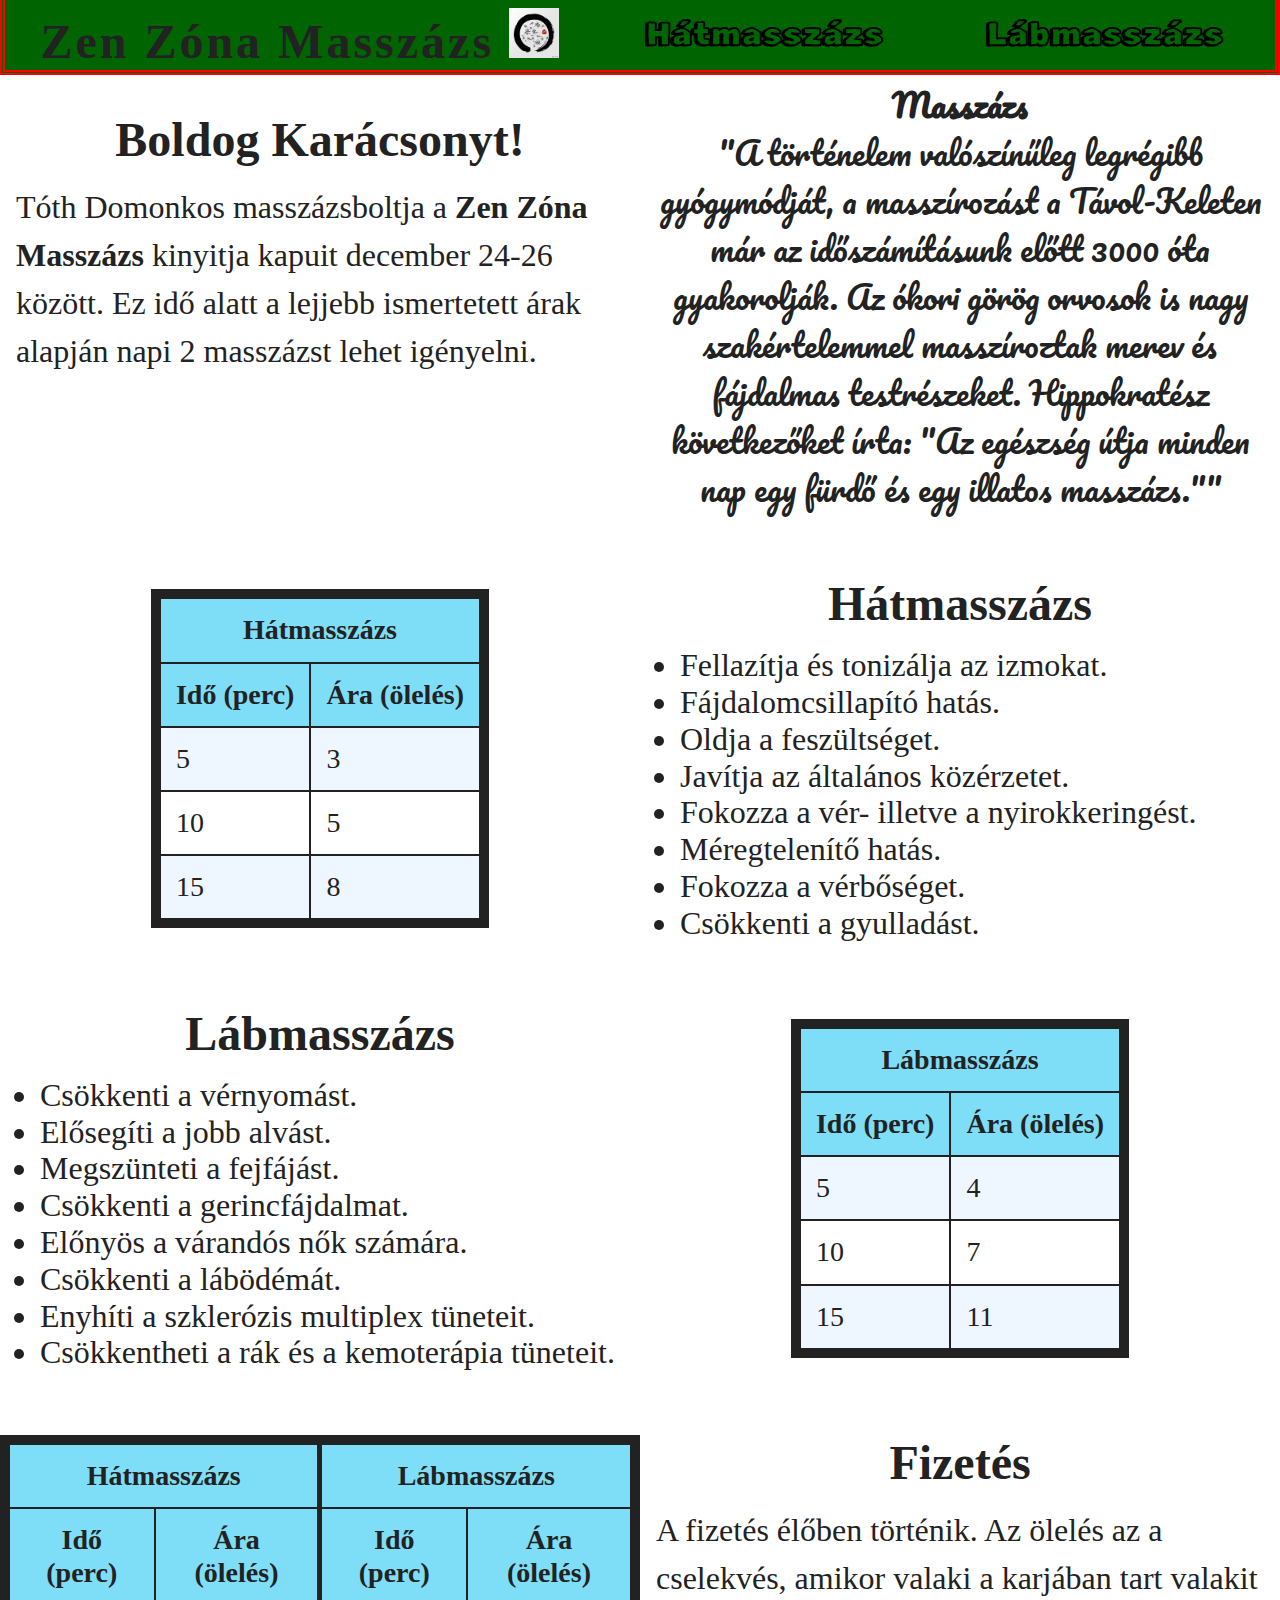
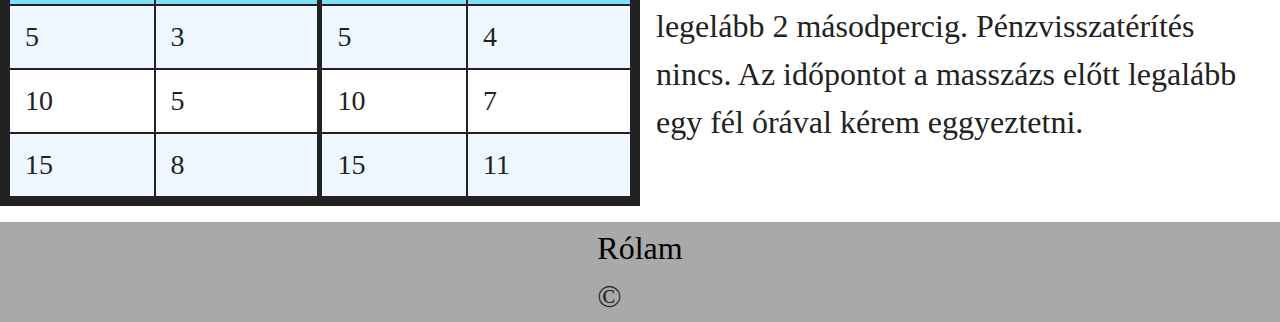
==== index.html @ 45bd45b8 "Add files via upload" ====
<!DOCTYPE html>
<html lang="en">
  <head>
    <meta charset="UTF-8" />
    <meta name="viewport" content="width=device-width, initial-scale=1.0" />
    <link rel="preconnect" href="https://fonts.googleapis.com" />
    <link rel="preconnect" href="https://fonts.gstatic.com" crossorigin />
    <link
      href="https://fonts.googleapis.com/css2?family=Pacifico&family=Permanent+Marker&family=Rubik+Doodle+Shadow&display=swap"
      rel="stylesheet"
    />
    <link rel="stylesheet" href="./normalize.css" />
    <link rel="stylesheet" href="./style.css" />
    <title>Boldog Karácsonyt!❤️</title>
  </head>
  <body>
    <div class="navigationbar">
      <h1>
        Zen Zóna Masszázs <img width="50px" src="./5505.jpg" alt="Szimbólum" />
      </h1>
      <a href="#hát" id="hatm">Hátmasszázs</a>
      <a href="#láb" id="labm">Lábmasszázs</a>
    </div>
    <div class="container">
      <div class="box1"></div>
      <div class="box box2">
        <h2>Boldog Karácsonyt!</h2>
        <p>
          Tóth Domonkos masszázsboltja a
          <strong>Zen Zóna Masszázs</strong> kinyitja kapuit december 24-26
          között. Ez idő alatt a lejjebb ismertetett árak alapján napi 2
          masszázst lehet igényelni.
        </p>
      </div>
      <div class="box boxh vers">
        <p>
          <strong>Masszázs</strong><br />
          "A történelem valószínűleg legrégibb gyógymódját, a masszírozást a
          Távol-Keleten már az időszámításunk előtt 3000 óta gyakorolják. Az
          ókori görög orvosok is nagy szakértelemmel masszíroztak merev és
          fájdalmas testrészeket. Hippokratész következőket írta: "Az egészség
          útja minden nap egy fürdő és egy illatos masszázs.""
        </p>
      </div>
      <div class="boxh">
        <table>
          <thead>
            <tr>
              <th colspan="2">Hátmasszázs</th>
            </tr>
            <tr>
              <th>Idő (perc)</th>
              <th>Ára (ölelés)</th>
            </tr>
          </thead>
          <tbody>
            <tr>
              <td>5</td>
              <td>3</td>
            </tr>
            <tr>
              <td>10</td>
              <td>5</td>
            </tr>
            <tr>
              <td>15</td>
              <td>8</td>
            </tr>
          </tbody>
        </table>
      </div>
      <div class="box" id="hát">
        <h2>Hátmasszázs</h2>
        <ul>
          <li>Fellazítja és tonizálja az izmokat.</li>
          <li>Fájdalomcsillapító hatás.</li>
          <li>Oldja a feszültséget.</li>
          <li>Javítja az általános közérzetet.</li>
          <li>Fokozza a vér- illetve a nyirokkeringést.</li>
          <li>Méregtelenítő hatás.</li>
          <li>Fokozza a vérbőséget.</li>
          <li>Csökkenti a gyulladást.</li>
        </ul>
      </div>
      <div id="láb" class="box">
        <h2>Lábmasszázs</h2>
        <ul>
          <li>Csökkenti a vérnyomást.</li>
          <li>Elősegíti a jobb alvást.</li>
          <li>Megszünteti a fejfájást.</li>
          <li>Csökkenti a gerincfájdalmat.</li>
          <li>Előnyös a várandós nők számára.</li>
          <li>Csökkenti a lábödémát.</li>
          <li>Enyhíti a szklerózis multiplex tüneteit.</li>
          <li>Csökkentheti a rák és a kemoterápia tüneteit.</li>
        </ul>
      </div>
      <div class="boxh">
        <table>
          <thead>
            <tr>
              <th colspan="2">Lábmasszázs</th>
            </tr>
            <tr>
              <th>Idő (perc)</th>
              <th>Ára (ölelés)</th>
            </tr>
          </thead>
          <tbody>
            <tr>
              <td>5</td>
              <td>4</td>
            </tr>
            <tr>
              <td>10</td>
              <td>7</td>
            </tr>
            <tr>
              <td>15</td>
              <td>11</td>
            </tr>
          </tbody>
        </table>
      </div>
      <div class="boxh">
        <table>
          <thead>
            <tr>
              <th colspan="2" class="t4">Hátmasszázs</th>
              <th colspan="2">Lábmasszázs</th>
            </tr>
            <tr>
              <th>Idő (perc)</th>
              <th class="t4">Ára (ölelés)</th>
              <th>Idő (perc)</th>
              <th>Ára (ölelés)</th>
            </tr>
          </thead>
          <tbody>
            <tr>
              <td>5</td>
              <td class="t4">3</td>
              <td>5</td>
              <td>4</td>
            </tr>
            <tr>
              <td>10</td>
              <td class="t4">5</td>
              <td>10</td>
              <td>7</td>
            </tr>
            <tr>
              <td>15</td>
              <td class="t4">8</td>
              <td>15</td>
              <td>11</td>
            </tr>
          </tbody>
        </table>
      </div>
      <div class="box fizetes">
        <h2>Fizetés</h2>
        <p>
          A fizetés élőben történik. Az ölelés az a cselekvés, amikor valaki a
          karjában tart valakit legelább 2 másodpercig. Pénzvisszatérítés nincs.
          Az időpontot a masszázs előtt legalább egy fél órával kérem
          eggyeztetni.
        </p>
      </div>
      <div class="foot">
        <p>
          <a href="./abautme.html">Rólam</a> <br />
          ©<br />
        </p>
      </div>
    </div>
  </body>
</html>
---- style.css ----
body{
    color: #222;
}
.navigationbar{
    font-family: Cambria, Cochin, Georgia, Times, 'Times New Roman', serif;
    height: 70px;
    background-color: darkgreen;
    border: 5px double red;
    border-top: 0;
    position: fixed;
    top: 0;
    right: 0;
    left:0;
    z-index: 5;
    display: flex;
    justify-content: space-around;
    letter-spacing: 1px;
}
.navigationbar h1{
    font-family:Permanent Marker, 'Times New Roman', Times, serif;
    position: relative;
    top: -1.5rem;
    font-size: 300%;
    letter-spacing: 3px;
}
.box p{
    margin: 1rem;
}
#labm,#hatm{
    font-family:Rubik Doodle Shadow, 'Times New Roman', Times, serif;
}
a{
    text-decoration: 0;
    color: black;
}
#labm,#hatm{
    font-weight: bold;
    font-size: 200%;
    margin: 1rem;
}
.container{
    display: grid;
    grid-template-rows: 4rem auto auto auto auto 100px;
    grid-template-columns:1fr 1fr;
}
.boxh{
    display: flex;
    align-items: center;
    justify-content: center;
}
.box1{
    grid-column-start: 1;
    grid-column-end: 3;
}
.box2{
    grid-area: 2/1/3/2;
}
h2{
    font-size: 3rem;
    margin: 3rem 0 1rem;
}
p{
    font-size: 2rem;
    line-height: 1.5;
}
.vers p,h2{
    text-align: center;
}
li{
    font-size: 2rem;
}
.vers{
    font-family: Pacifico, 'Times New Roman', Times, serif;
    line-height: 40px;
    font-size: 200%;
    color: #222;
}
table{
    margin: 3rem 0 1rem;
    border: 10px solid #222;
    border-collapse: collapse;
}
td,
th {

  border: 2px solid #222;
  padding: 15px;
  font-size: 175%;
}
th{
      background-color: #7eddf7;
}
tr:nth-child(odd) {
    background: #eef7ff;
}
.t4{
    border-right: 5px solid #222;
}
.foot{
    margin: 0;
    grid-column-start: 1;
    grid-column-end: 3;
    background-color: rgb(169, 169, 169);
    display: flex;
    justify-content:center;
    align-items: center;
}
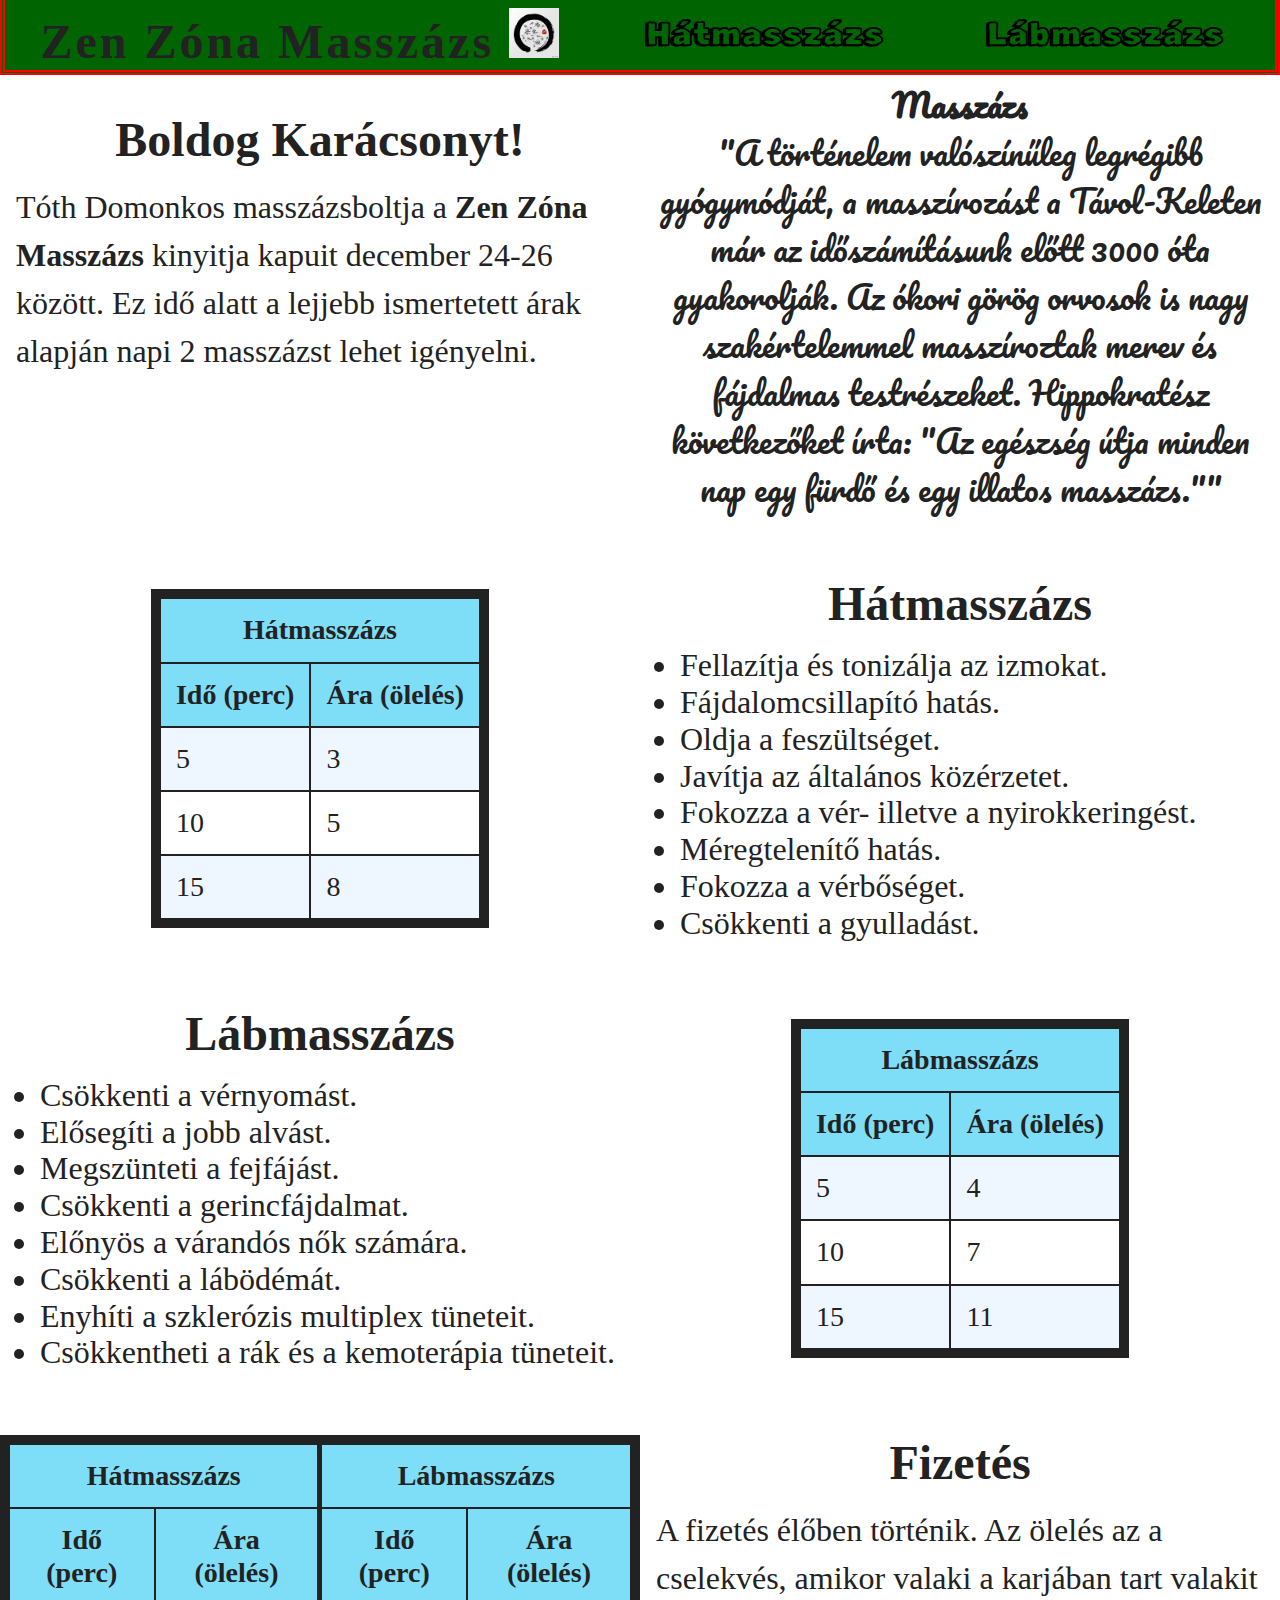
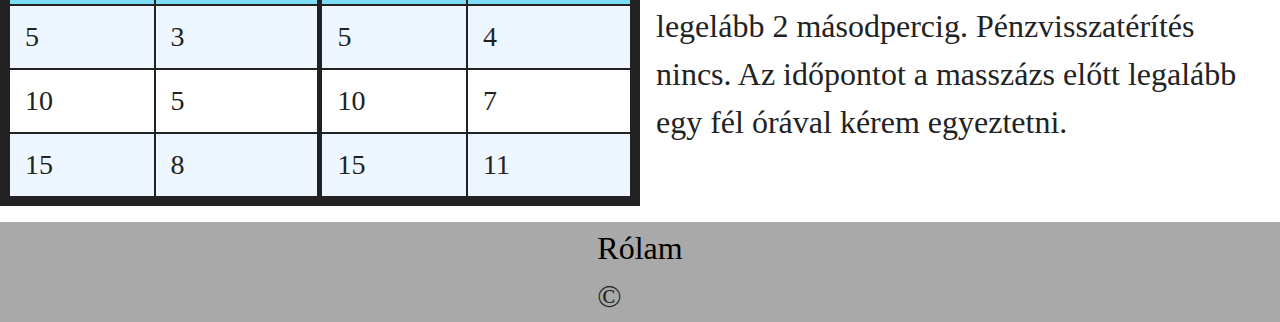
==== commit 7328443d: "Update index.html" ====
--- a/index.html
+++ b/index.html
@@ -164,7 +164,7 @@
           A fizetés élőben történik. Az ölelés az a cselekvés, amikor valaki a
           karjában tart valakit legelább 2 másodpercig. Pénzvisszatérítés nincs.
           Az időpontot a masszázs előtt legalább egy fél órával kérem
-          eggyeztetni.
+          egyeztetni.
         </p>
       </div>
       <div class="foot">
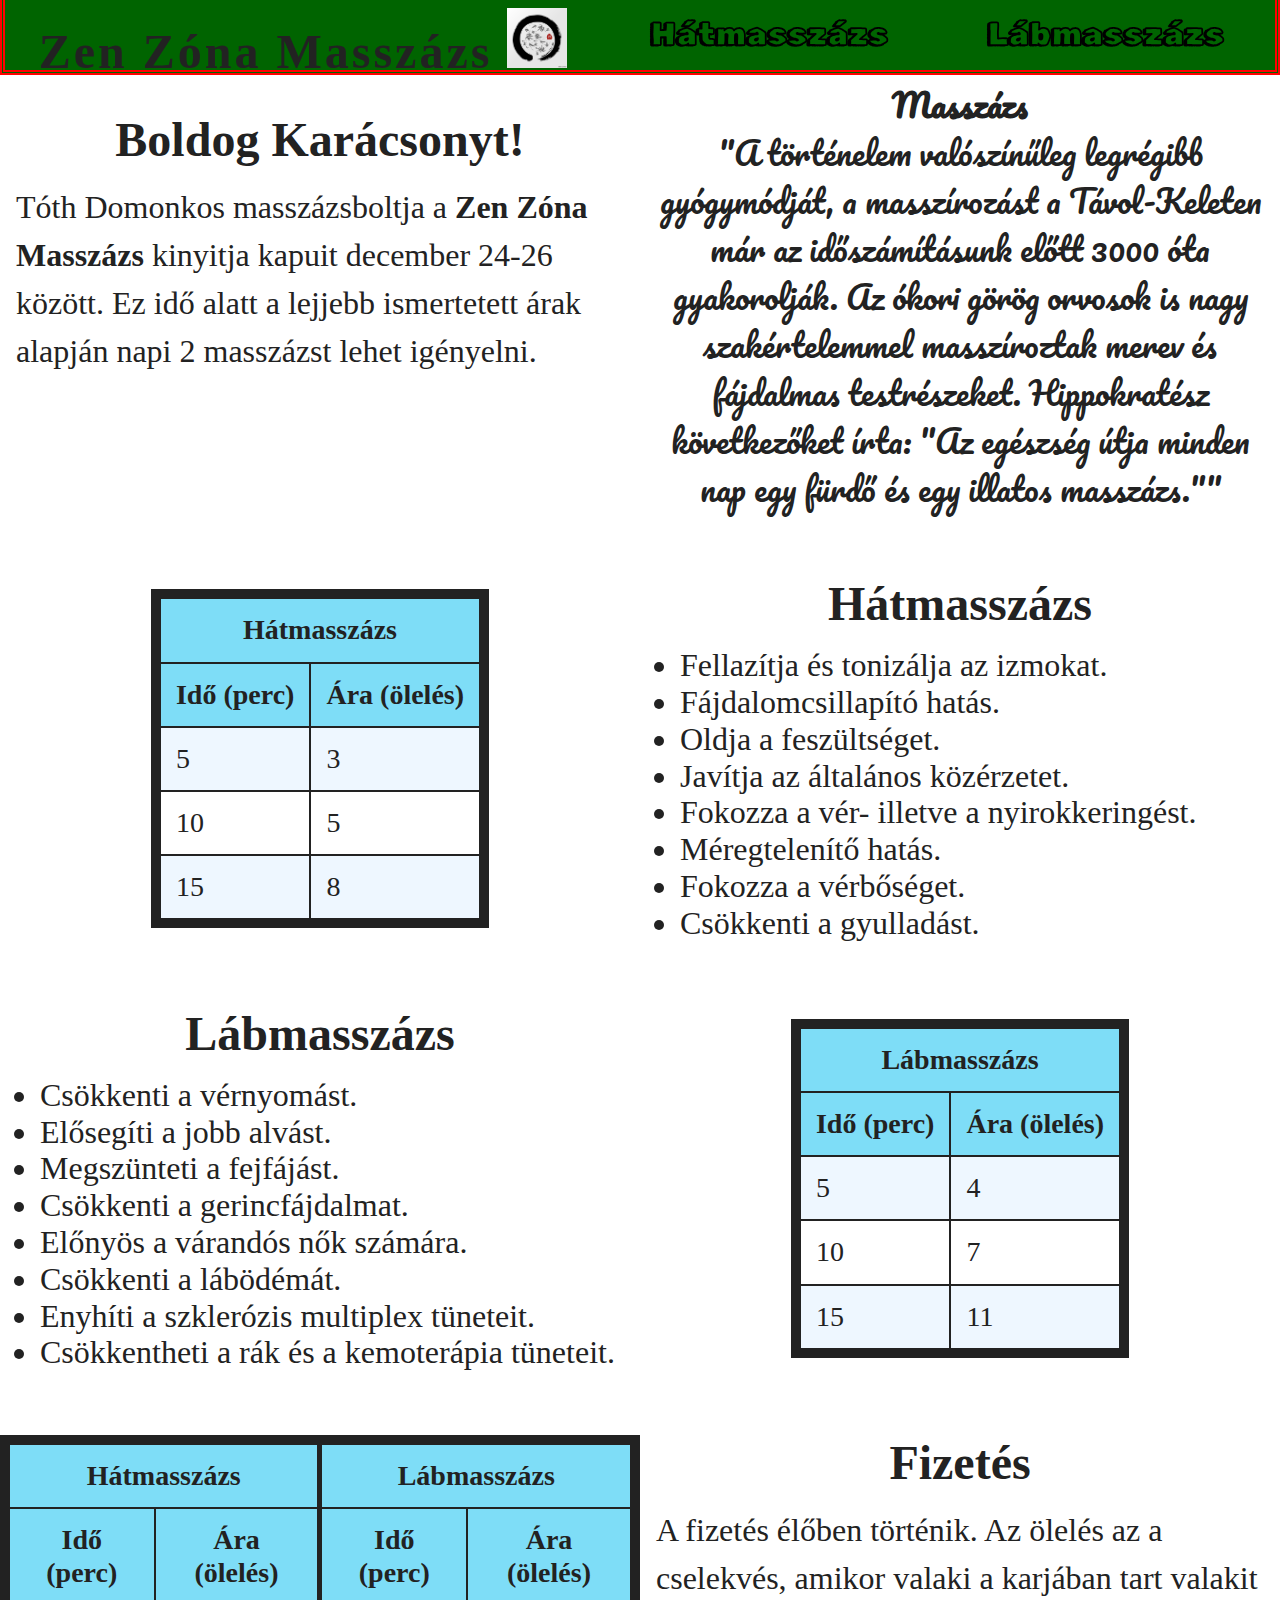
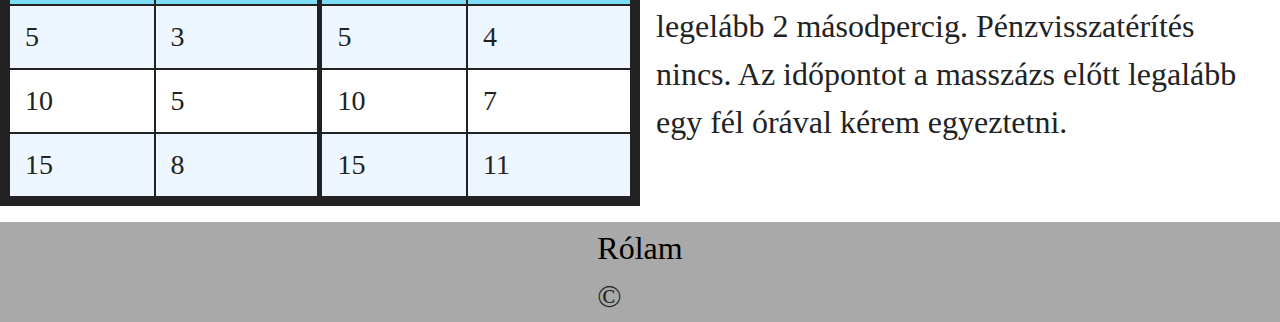
==== commit 496b83c5: "Update index.html" ====
--- a/index.html
+++ b/index.html
@@ -16,7 +16,8 @@
   <body>
     <div class="navigationbar">
       <h1>
-        Zen Zóna Masszázs <img width="50px" src="./5505.jpg" alt="Szimbólum" />
+        Zen Zóna Masszázs
+        <img class="szimb" width="60px" src="./5505.jpg" alt="Szimbólum" />
       </h1>
       <a href="#hát" id="hatm">Hátmasszázs</a>
       <a href="#láb" id="labm">Lábmasszázs</a>
@@ -42,7 +43,7 @@
           útja minden nap egy fürdő és egy illatos masszázs.""
         </p>
       </div>
-      <div class="boxh">
+      <div class="boxh box4">
         <table>
           <thead>
             <tr>
@@ -95,7 +96,7 @@
           <li>Csökkentheti a rák és a kemoterápia tüneteit.</li>
         </ul>
       </div>
-      <div class="boxh">
+      <div class="boxh box6">
         <table>
           <thead>
             <tr>
@@ -122,8 +123,8 @@
           </tbody>
         </table>
       </div>
-      <div class="boxh">
-        <table>
+      <div class="boxh box8">
+        <table class="utol">
           <thead>
             <tr>
               <th colspan="2" class="t4">Hátmasszázs</th>
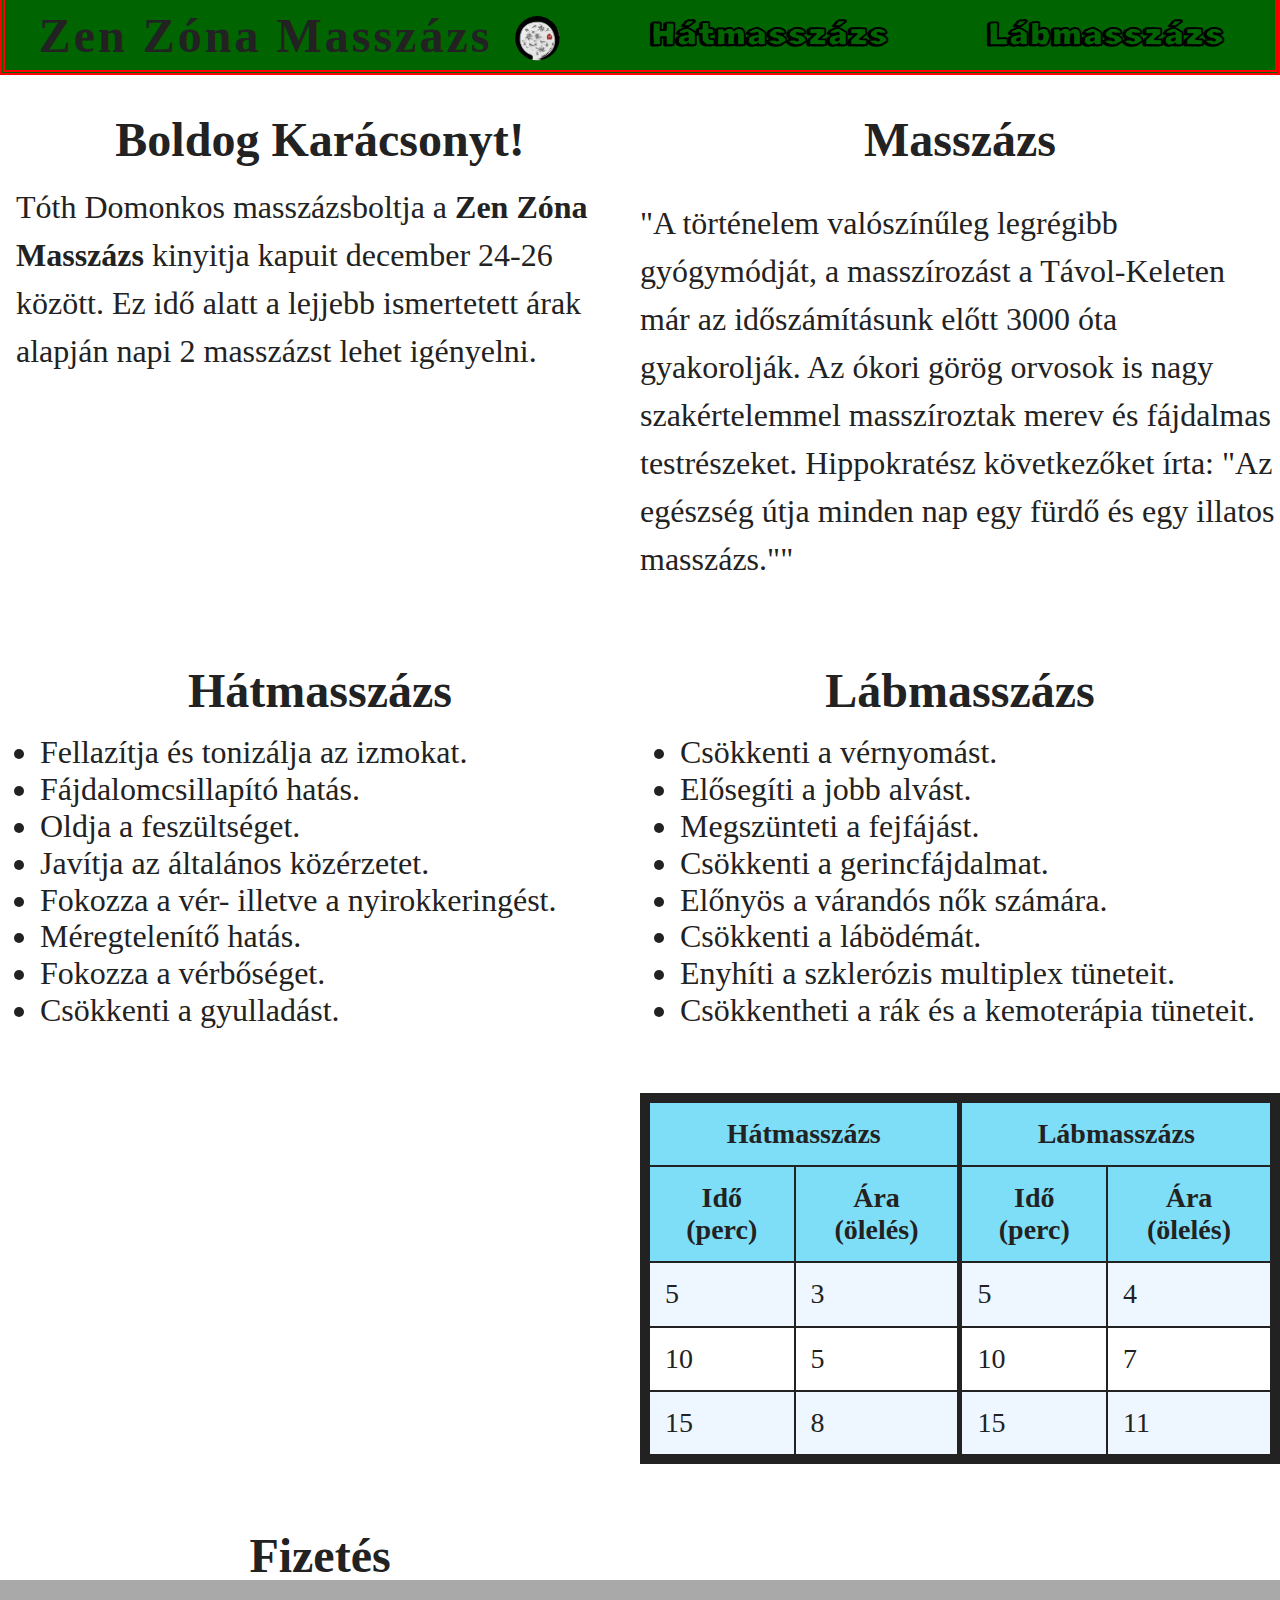
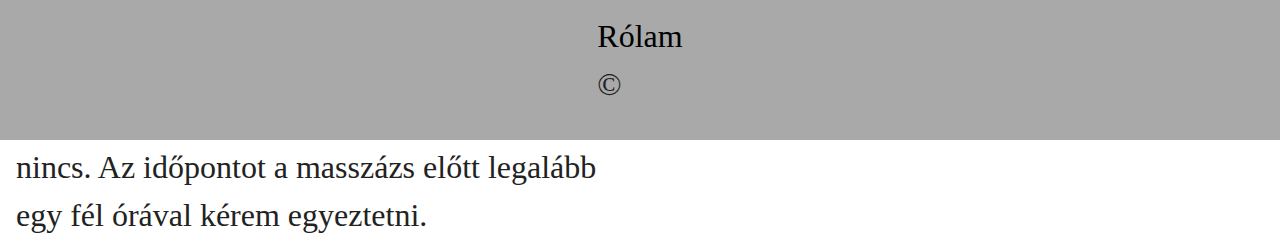
==== commit 1e806787: "Update index.html" ====
--- a/index.html
+++ b/index.html
@@ -24,6 +24,16 @@
     </div>
     <div class="container">
       <div class="box1"></div>
+      <div class="buddha">
+        <h2>Masszázs</h2>
+        <p>
+          "A történelem valószínűleg legrégibb gyógymódját, a masszírozást a
+          Távol-Keleten már az időszámításunk előtt 3000 óta gyakorolják. Az
+          ókori görög orvosok is nagy szakértelemmel masszíroztak merev és
+          fájdalmas testrészeket. Hippokratész következőket írta: "Az egészség
+          útja minden nap egy fürdő és egy illatos masszázs.""
+        </p>
+      </div>
       <div class="box box2">
         <h2>Boldog Karácsonyt!</h2>
         <p>
@@ -33,43 +43,8 @@
           masszázst lehet igényelni.
         </p>
       </div>
-      <div class="box boxh vers">
-        <p>
-          <strong>Masszázs</strong><br />
-          "A történelem valószínűleg legrégibb gyógymódját, a masszírozást a
-          Távol-Keleten már az időszámításunk előtt 3000 óta gyakorolják. Az
-          ókori görög orvosok is nagy szakértelemmel masszíroztak merev és
-          fájdalmas testrészeket. Hippokratész következőket írta: "Az egészség
-          útja minden nap egy fürdő és egy illatos masszázs.""
-        </p>
-      </div>
-      <div class="boxh box4">
-        <table>
-          <thead>
-            <tr>
-              <th colspan="2">Hátmasszázs</th>
-            </tr>
-            <tr>
-              <th>Idő (perc)</th>
-              <th>Ára (ölelés)</th>
-            </tr>
-          </thead>
-          <tbody>
-            <tr>
-              <td>5</td>
-              <td>3</td>
-            </tr>
-            <tr>
-              <td>10</td>
-              <td>5</td>
-            </tr>
-            <tr>
-              <td>15</td>
-              <td>8</td>
-            </tr>
-          </tbody>
-        </table>
-      </div>
+      <div class="box boxh regvers"></div>
+      <div class="boxh box4"></div>
       <div class="box" id="hát">
         <h2>Hátmasszázs</h2>
         <ul>
@@ -96,33 +71,7 @@
           <li>Csökkentheti a rák és a kemoterápia tüneteit.</li>
         </ul>
       </div>
-      <div class="boxh box6">
-        <table>
-          <thead>
-            <tr>
-              <th colspan="2">Lábmasszázs</th>
-            </tr>
-            <tr>
-              <th>Idő (perc)</th>
-              <th>Ára (ölelés)</th>
-            </tr>
-          </thead>
-          <tbody>
-            <tr>
-              <td>5</td>
-              <td>4</td>
-            </tr>
-            <tr>
-              <td>10</td>
-              <td>7</td>
-            </tr>
-            <tr>
-              <td>15</td>
-              <td>11</td>
-            </tr>
-          </tbody>
-        </table>
-      </div>
+      <div class="boxh box6"></div>
       <div class="boxh box8">
         <table class="utol">
           <thead>
--- a/style.css
+++ b/style.css
@@ -19,25 +19,34 @@
 .navigationbar h1{
     font-family:Permanent Marker, 'Times New Roman', Times, serif;
     position: relative;
-    top: -1.5rem;
+    top: -2.5rem;
     font-size: 300%;
     letter-spacing: 3px;
 }
+.szimb{
+    position: relative;
+    top: 1rem;
+    clip-path: circle(37% at 50% 50%);
+}
 .box p{
     margin: 1rem;
 }
 #labm,#hatm{
     font-family:Rubik Doodle Shadow, 'Times New Roman', Times, serif;
+    font-weight: bold;
+    font-size: 200%;
+    margin: 1rem;
+}
+#labm:hover,#hatm:hover{
+    font-size: 300%;
+    position: relative;
+    top: -0.5rem;
 }
 a{
     text-decoration: 0;
     color: black;
 }
-#labm,#hatm{
-    font-weight: bold;
-    font-size: 200%;
-    margin: 1rem;
-}
+
 .container{
     display: grid;
     grid-template-rows: 4rem auto auto auto auto 100px;
@@ -104,4 +113,89 @@
     display: flex;
     justify-content:center;
     align-items: center;
-}+}
+.cont{
+    display: flex;
+    justify-content: space-between;
+}
+span{
+    margin: 20px;
+}
+.icon:hover{
+    font-size: 150%;
+    border: 5px solid darkgreen ;
+}
+
+
+@media screen and (max-width:1152px){
+    .navigationbar{
+        height: 205px;
+        flex-direction: column;
+        align-items: center;
+        justify-content: flex-start;
+    }
+    .navigationbar h1{
+        top: -1rem;
+        margin: 1rem;
+    }
+    #labm,#hatm{
+        margin: 0.3rem;
+    }
+    .container{
+        grid-template-rows: 205px auto auto auto auto 100px;
+    }
+
+}
+@media screen and (max-width:950px){
+    .container{
+        display: flex;
+        flex-direction: column;
+    }
+    .box1{
+        height: 205px;
+    }
+    #hát{
+        order: 1;
+    }
+    .box4{
+        order: 2;
+    }
+    #láb{
+        order: 3;
+    }
+    .box6{
+        order: 4;
+    }
+    .fizetes{
+        order: 5;
+    }
+    .box8{
+        order: 6;
+    }
+    .foot{
+        order: 7;
+    }
+}
+@media screen and (max-width:647.27px){
+    .navigationbar{
+        height: 260px;
+    }
+        .box1{
+            height: 260px;
+        }
+}
+@media screen and (max-width:477px){
+        .utol{
+            padding: 0;
+        }
+        .utol td,.utol th{
+            padding: 0;
+        }}
+@media screen and (max-width:384.13px){
+    .navigationbar{
+        height: 320px;
+    }
+        .box1{
+            height: 320px;
+        }
+}
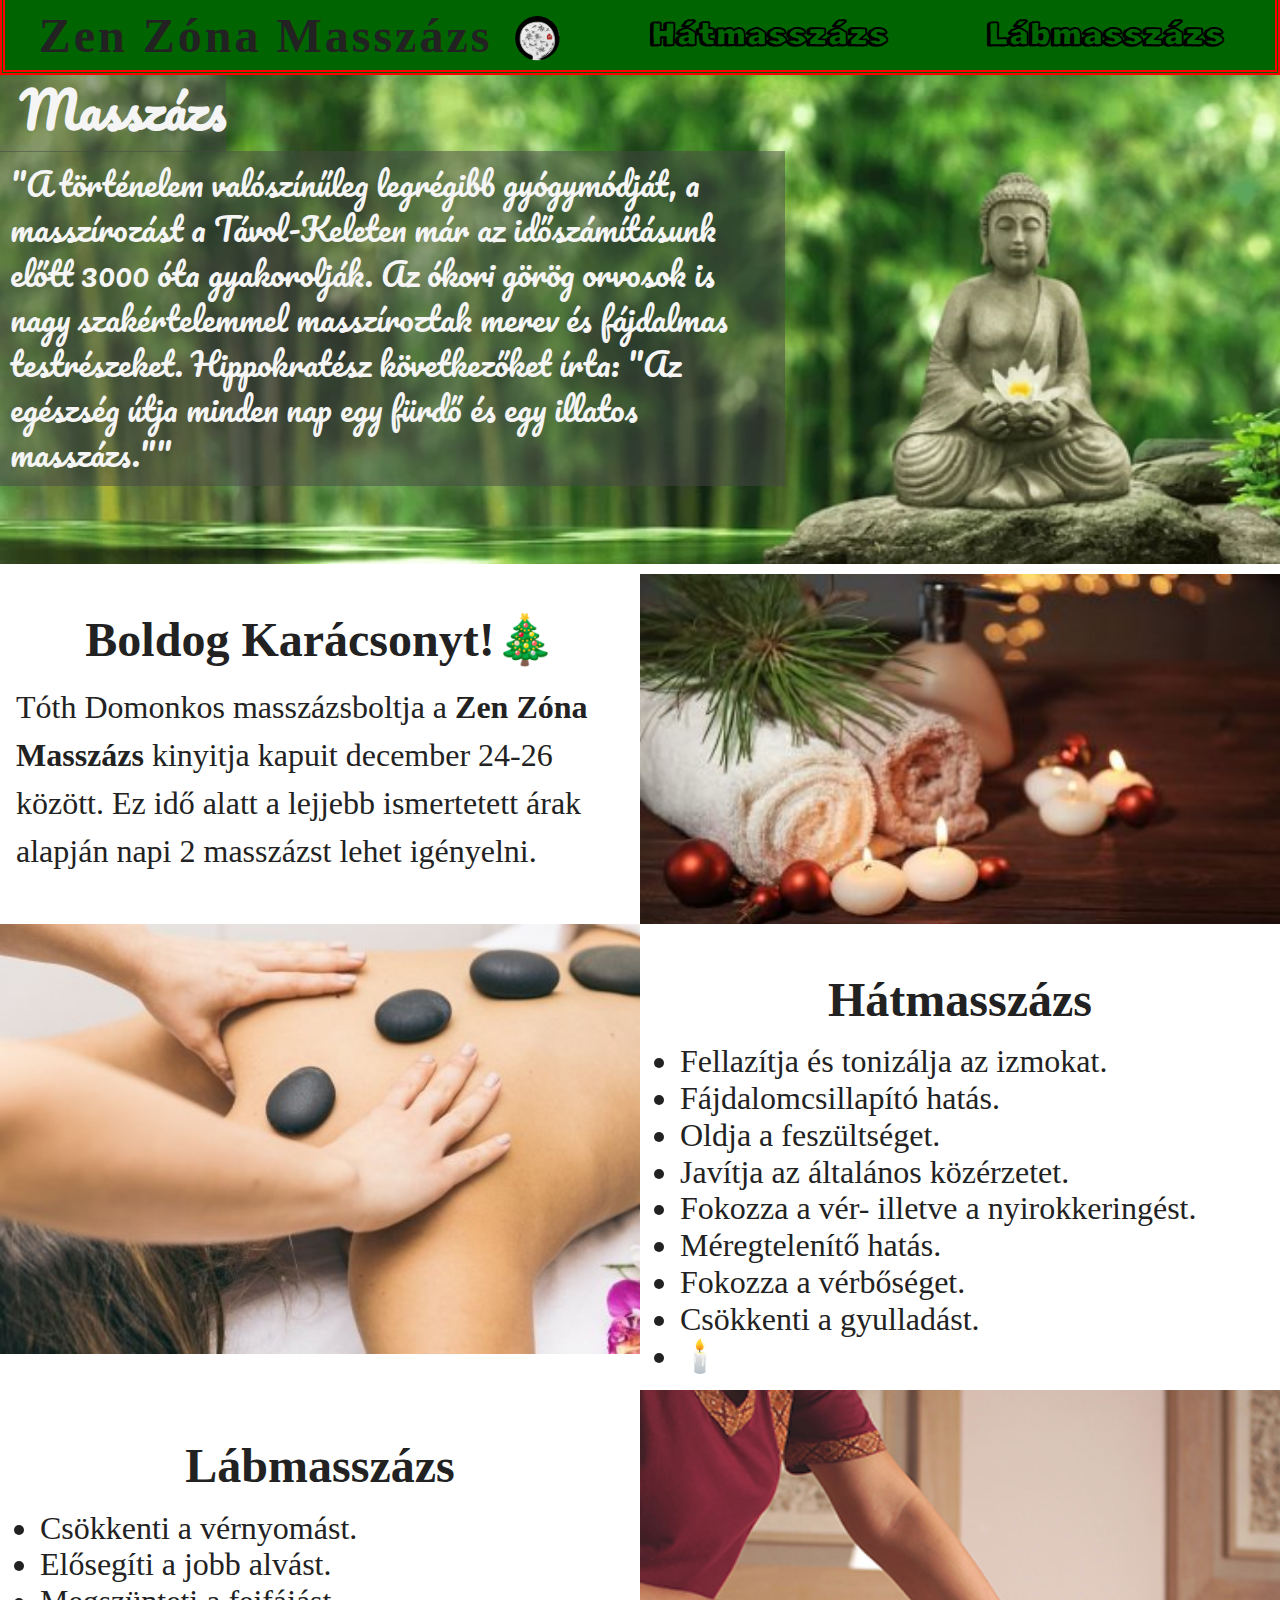
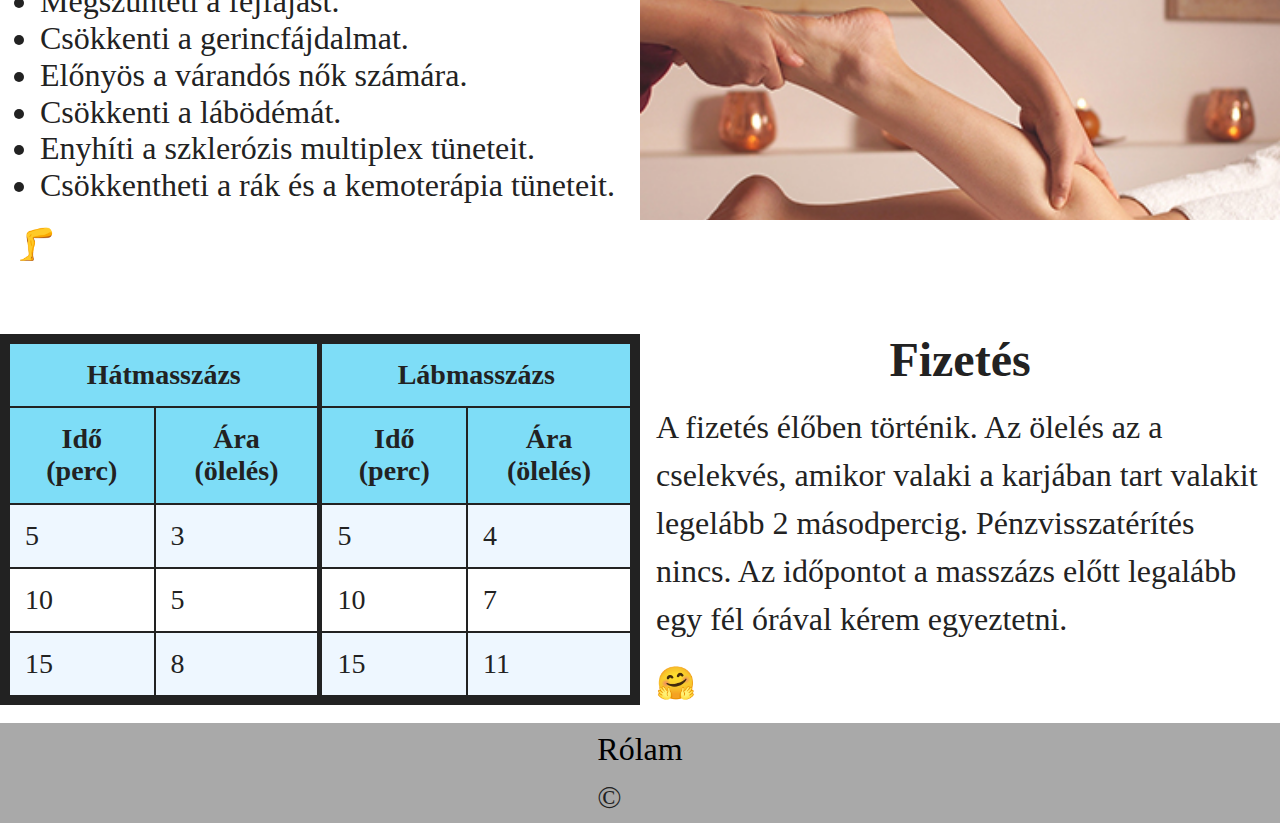
==== commit 9d240621: "Update index.html" ====
--- a/index.html
+++ b/index.html
@@ -9,8 +9,8 @@
       href="https://fonts.googleapis.com/css2?family=Pacifico&family=Permanent+Marker&family=Rubik+Doodle+Shadow&display=swap"
       rel="stylesheet"
     />
-    <link rel="stylesheet" href="./normalize.css" />
-    <link rel="stylesheet" href="./style.css" />
+    <link rel="stylesheet" href="normalize.css" />
+    <link rel="stylesheet" href="style.css" />
     <title>Boldog Karácsonyt!❤️</title>
   </head>
   <body>
@@ -35,7 +35,7 @@
         </p>
       </div>
       <div class="box box2">
-        <h2>Boldog Karácsonyt!</h2>
+        <h2>Boldog Karácsonyt!🎄</h2>
         <p>
           Tóth Domonkos masszázsboltja a
           <strong>Zen Zóna Masszázs</strong> kinyitja kapuit december 24-26
@@ -56,6 +56,7 @@
           <li>Méregtelenítő hatás.</li>
           <li>Fokozza a vérbőséget.</li>
           <li>Csökkenti a gyulladást.</li>
+          <li id="gyertya">🕯️</li>
         </ul>
       </div>
       <div id="láb" class="box">
@@ -70,6 +71,7 @@
           <li>Enyhíti a szklerózis multiplex tüneteit.</li>
           <li>Csökkentheti a rák és a kemoterápia tüneteit.</li>
         </ul>
+        <p>🦵</p>
       </div>
       <div class="boxh box6"></div>
       <div class="boxh box8">
@@ -116,6 +118,7 @@
           Az időpontot a masszázs előtt legalább egy fél órával kérem
           egyeztetni.
         </p>
+        <p class="emoj">🤗</p>
       </div>
       <div class="foot">
         <p>
--- a/style.css
+++ b/style.css
@@ -49,7 +49,7 @@
 
 .container{
     display: grid;
-    grid-template-rows: 4rem auto auto auto auto 100px;
+    grid-template-rows: 4rem 500px auto auto auto auto 100px;
     grid-template-columns:1fr 1fr;
 }
 .boxh{
@@ -61,29 +61,66 @@
     grid-column-start: 1;
     grid-column-end: 3;
 }
+.buddha{
+    grid-column-start: 1;
+    grid-column-end: 3;
+    background: url(./buddha-statue-on-rock-blurred-260nw-2272616691.webp);
+    background-repeat: no-repeat;
+    background-size: cover;
+}
+.buddha p{
+    padding: 10px;
+    background-color: rgba(70, 70, 70, 0.5);
+    width: 45ch;
+    font-family: Pacifico, 'Times New Roman', Times, serif;
+    line-height: 45px;
+    font-size: 200%;
+    color: whitesmoke;
+}
+.buddha h2{
+    padding-left: 20px;
+    display: inline;
+    background-color: rgba(70, 70, 70, 0.5);
+    font-family: Pacifico, 'Times New Roman', Times, serif;
+    font-size: 300%;
+    color: whitesmoke;
+    position: relative;
+    top: 1.15rem;
+}
+.box4{
+    height: 430px;
+    background: url(./00003_88072_600x314_normal.jpg);
+    background-repeat: no-repeat;
+    background-size: cover;
+}
 .box2{
-    grid-area: 2/1/3/2;
+    grid-area: 3/1/4/2;
+}
+.regvers{
+    height: 350px;
+    margin-top: 10px;
+    background: url(./shutterstock_485581171-360x240.jpg);
+    background-repeat: no-repeat;
+    background-size: cover;
+}
+.box6{
+    height: 430px;
+    background: url(./lab-3.jpg);
+    background-repeat:no-repeat;
+    background-size: cover;
 }
 h2{
     font-size: 3rem;
     margin: 3rem 0 1rem;
-}
+    text-align: center;}
 p{
     font-size: 2rem;
     line-height: 1.5;
 }
-.vers p,h2{
-    text-align: center;
-}
 li{
     font-size: 2rem;
 }
-.vers{
-    font-family: Pacifico, 'Times New Roman', Times, serif;
-    line-height: 40px;
-    font-size: 200%;
-    color: #222;
-}
+
 table{
     margin: 3rem 0 1rem;
     border: 10px solid #222;
@@ -142,7 +179,7 @@
         margin: 0.3rem;
     }
     .container{
-        grid-template-rows: 205px auto auto auto auto 100px;
+        grid-template-rows: 205px 9rem auto auto auto auto 100px;
     }
 
 }
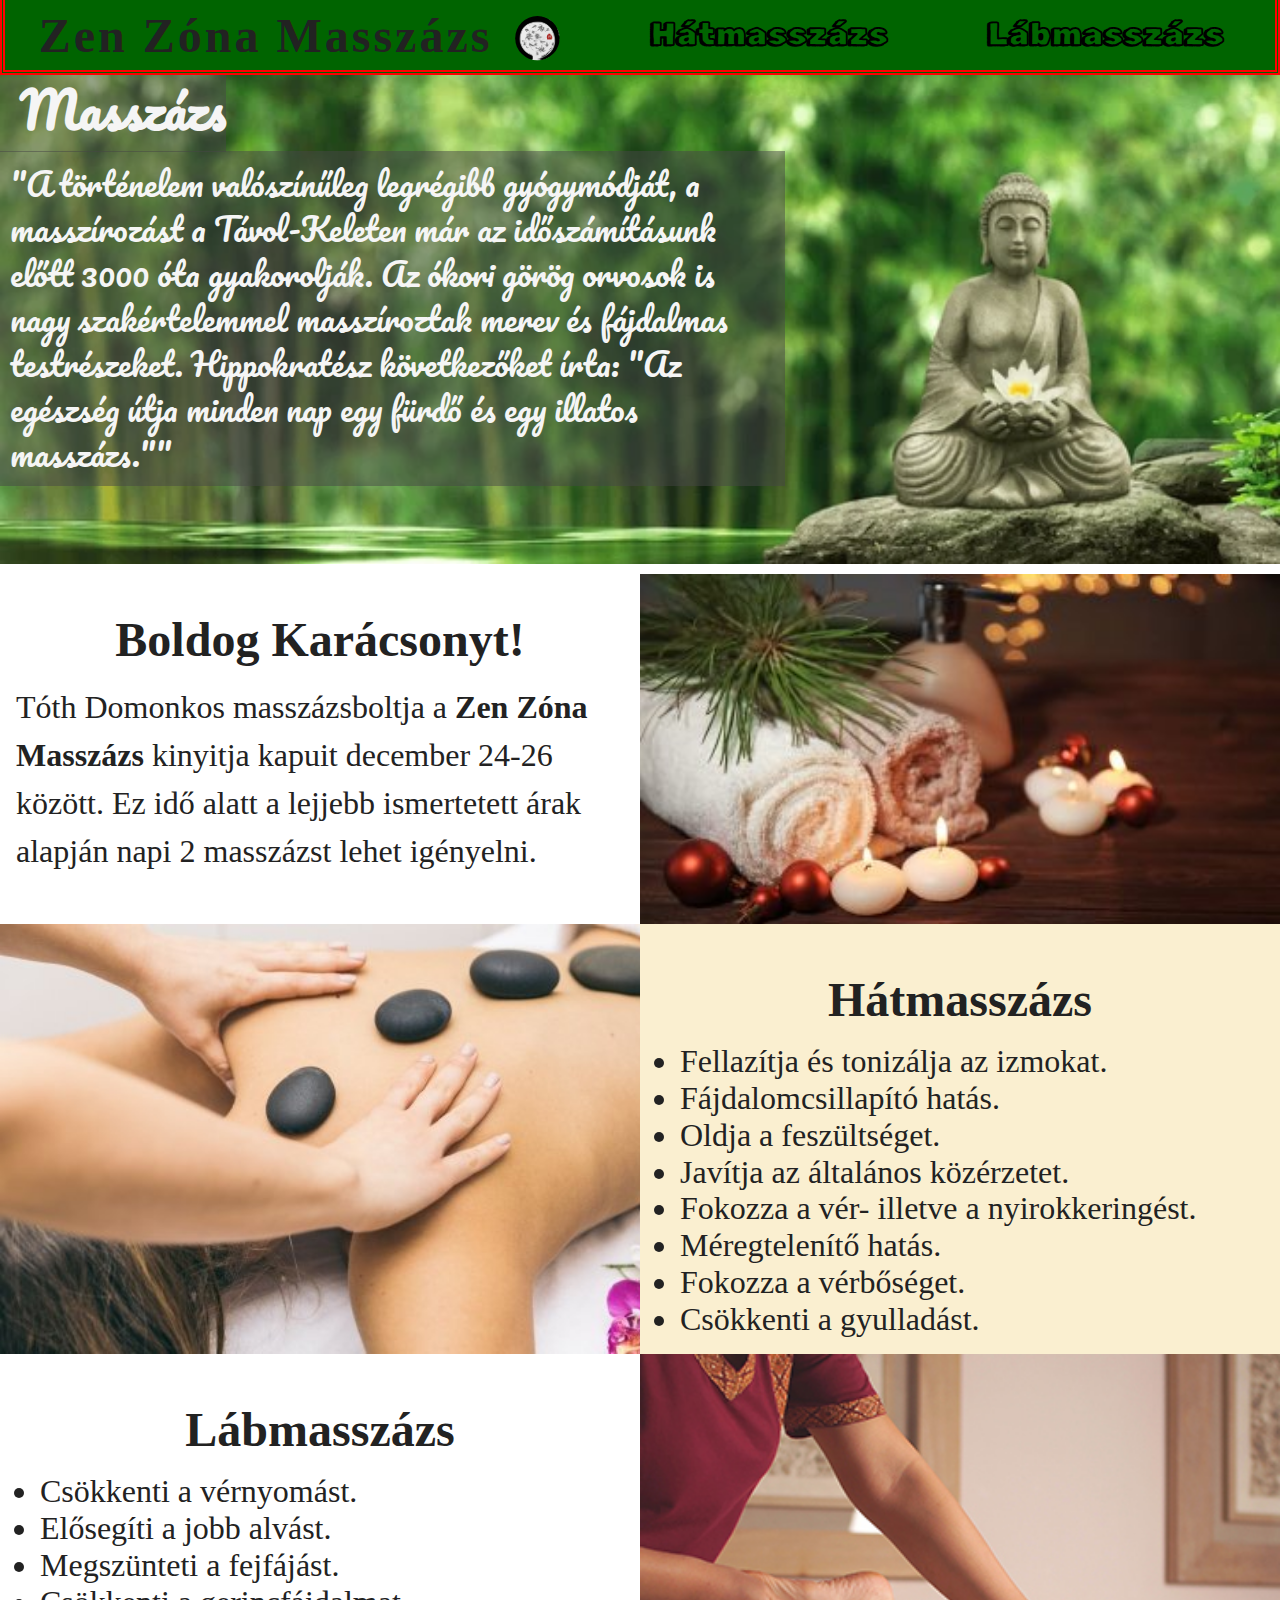
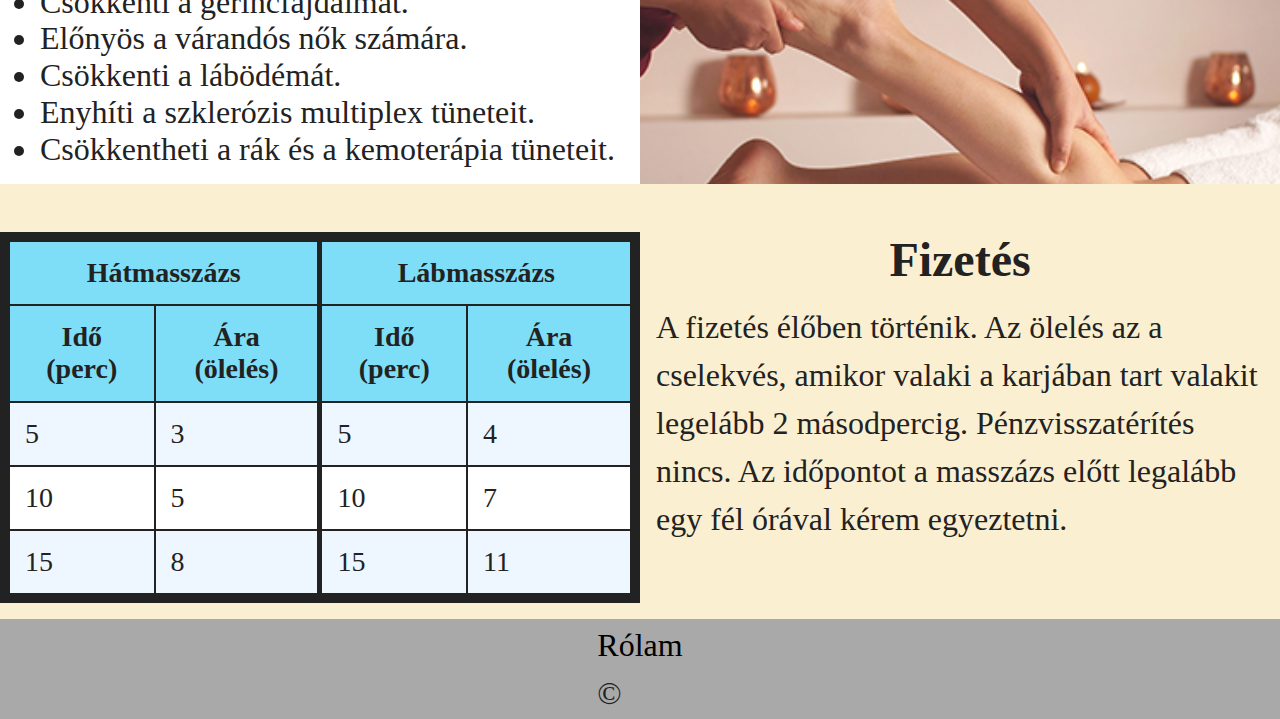
==== commit 7bcfbd20: "Update index.html" ====
--- a/index.html
+++ b/index.html
@@ -11,6 +11,10 @@
     />
     <link rel="stylesheet" href="normalize.css" />
     <link rel="stylesheet" href="style.css" />
+    <link
+      rel="stylesheet"
+      href="https://cdnjs.cloudflare.com/ajax/libs/animate.css/4.1.1/animate.min.css"
+    />
     <title>Boldog Karácsonyt!❤️</title>
   </head>
   <body>
@@ -35,7 +39,7 @@
         </p>
       </div>
       <div class="box box2">
-        <h2>Boldog Karácsonyt!🎄</h2>
+        <h2>Boldog Karácsonyt!</h2>
         <p>
           Tóth Domonkos masszázsboltja a
           <strong>Zen Zóna Masszázs</strong> kinyitja kapuit december 24-26
@@ -56,7 +60,6 @@
           <li>Méregtelenítő hatás.</li>
           <li>Fokozza a vérbőséget.</li>
           <li>Csökkenti a gyulladást.</li>
-          <li id="gyertya">🕯️</li>
         </ul>
       </div>
       <div id="láb" class="box">
@@ -71,7 +74,6 @@
           <li>Enyhíti a szklerózis multiplex tüneteit.</li>
           <li>Csökkentheti a rák és a kemoterápia tüneteit.</li>
         </ul>
-        <p>🦵</p>
       </div>
       <div class="boxh box6"></div>
       <div class="boxh box8">
@@ -118,7 +120,6 @@
           Az időpontot a masszázs előtt legalább egy fél órával kérem
           egyeztetni.
         </p>
-        <p class="emoj">🤗</p>
       </div>
       <div class="foot">
         <p>
--- a/style.css
+++ b/style.css
@@ -71,7 +71,7 @@
 .buddha p{
     padding: 10px;
     background-color: rgba(70, 70, 70, 0.5);
-    width: 45ch;
+    max-width: 45ch;
     font-family: Pacifico, 'Times New Roman', Times, serif;
     line-height: 45px;
     font-size: 200%;
@@ -87,14 +87,35 @@
     position: relative;
     top: 1.15rem;
 }
+.box2{
+    grid-area: 3/1/4/2;
+    position: relative;
+}
 .box4{
     height: 430px;
     background: url(./00003_88072_600x314_normal.jpg);
     background-repeat: no-repeat;
     background-size: cover;
 }
-.box2{
-    grid-area: 3/1/4/2;
+#hát{
+    position: relative;
+    background-color: rgba(245, 223, 162,0.5);
+}
+#hát #gyertya{
+    list-style-type: none;
+    position: absolute;
+    left: 0;
+    top: 0;  
+    font-size:  4rem;
+}
+#láb{
+    position: relative;
+}
+#láb p{
+    position: absolute;
+    right: 0;
+    top: 0;  
+    font-size:  4rem;
 }
 .regvers{
     height: 350px;
@@ -120,7 +141,9 @@
 li{
     font-size: 2rem;
 }
-
+.box8{
+    background-color: rgba(245, 223, 162,0.5);
+}
 table{
     margin: 3rem 0 1rem;
     border: 10px solid #222;
@@ -139,8 +162,22 @@
 tr:nth-child(odd) {
     background: #eef7ff;
 }
+tr:nth-child(even) {
+    background: white;
+}
 .t4{
     border-right: 5px solid #222;
+}
+.fizetes {
+        position: relative;
+        background-color: rgba(245, 223, 162,0.5);
+    
+    }
+.emoj{
+        position: absolute;
+        left: 0;
+        top: 0;  
+        font-size:  4rem;
 }
 .foot{
     margin: 0;
@@ -164,7 +201,7 @@
 }
 
 
-@media screen and (max-width:1152px){
+@media screen and (max-width:1265px){
     .navigationbar{
         height: 205px;
         flex-direction: column;
@@ -179,7 +216,7 @@
         margin: 0.3rem;
     }
     .container{
-        grid-template-rows: 205px 9rem auto auto auto auto 100px;
+        grid-template-rows: 205px auto auto auto auto auto 100px;
     }
 
 }
